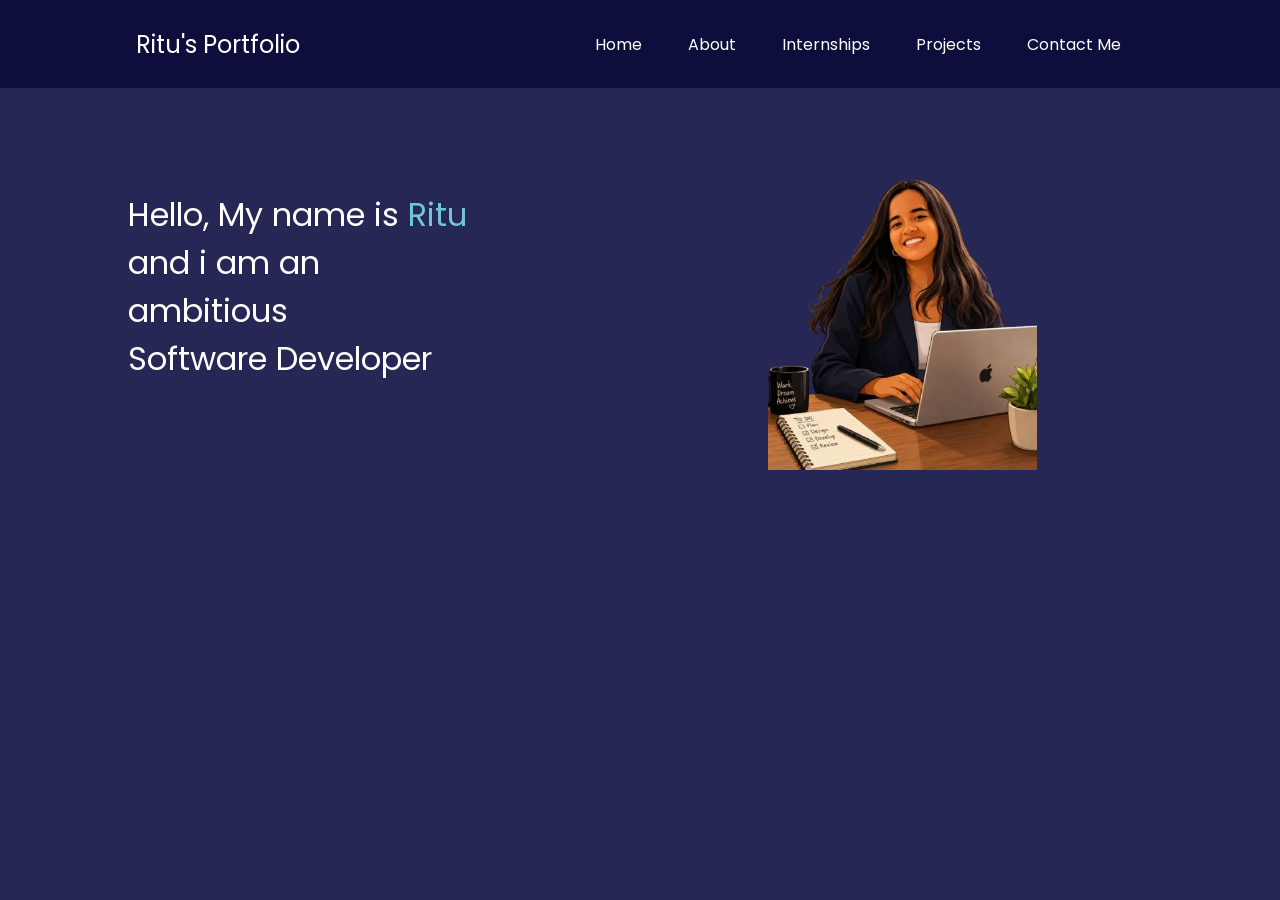
==== index.html @ 4cce6ff3 "Rituparna Ahir's portfolio" ====
<!doctype html>
<html lang="en">
  <head>
    <meta charset="UTF-8" />
    <meta name="viewport" content="width=device-width, initial-scale=1.0" />
    <title>RITU - PORTFOLIO WEBSITE</title>
    <link rel="preconnect" href="https://fonts.googleapis.com" />
    <link rel="preconnect" href="https://fonts.gstatic.com" crossorigin />
    <link
      href="https://fonts.googleapis.com/css2?family=Poppins:wght@400;700&display=swap"
      rel="stylesheet"
    />
    <link rel="stylesheet" href="style.css" />
    <style>
      * {
        margin: 0;
        padding: 0;
      }
      body {
        background-color: rgb(39, 39, 85);
        color: white;
        font-family: "Poppins", sans-serif;
      }

      nav{
        display: flex;
        justify-content: space-around;
        align-items: center;
        height: 88px;
        background-color: rgb(14, 14, 61);
      }
      nav ul{
        display: flex;
       justify-content: center; 
      }

      nav ul li{
        list-style:none;
        margin: 0 23px ;
      }

      nav ul li a {
        text-decoration: none;
        color: white;
      }
       nav ul li a:hover{
       color: rgb(51, 51, 97);
       font-size: 1.02rem;
       }
      .left{
        font-size: 1.5rem;
      }
      .firstsection{
        display: flex;
        justify-content: space-around;
        margin: 23px 0;
      }
        .firstsection > div{
      width: 30% ;
       margin:80px 0;
       align-items: center;
      }
      .leftsection{
        font-size: 2rem;
    
      }
      .rightsection img{
         width: 70%;
         height: auto;
      }
      .blue{
        color:rgb(112, 197, 217);
      }
    </style>
  </head>
  <body>
    <header>
      <nav>
        <div class="left">Ritu's Portfolio</div>
        <div class="right">
            <ul>
              <li><a href = "index.html" class="active">Home</a></li>
              <li><a href = "about.html">About</a></li>
              <li><a href = "internships.html">Internships</a></li>
              <li><a href = "projects.html">Projects</a></li>
              <li><a href = "contact.html">Contact Me</a></li>
            </ul>
        </div>
      </nav>
    </header>

    <main>
        <section class="firstsection" >
            <div class="leftsection">
              Hello, My name is <span class ="blue" >Ritu</span> 
              <div> and i am an </div>
              <div> ambitious </div>
              <div>Software Developer</div>
            </div>
            <div class="rightsection" style="margin-top: 0px;" >
              <img src="Images/image9.png" alt="Ritu" />
             
            </div>

        </section>
    </main>
  </body>
</html>
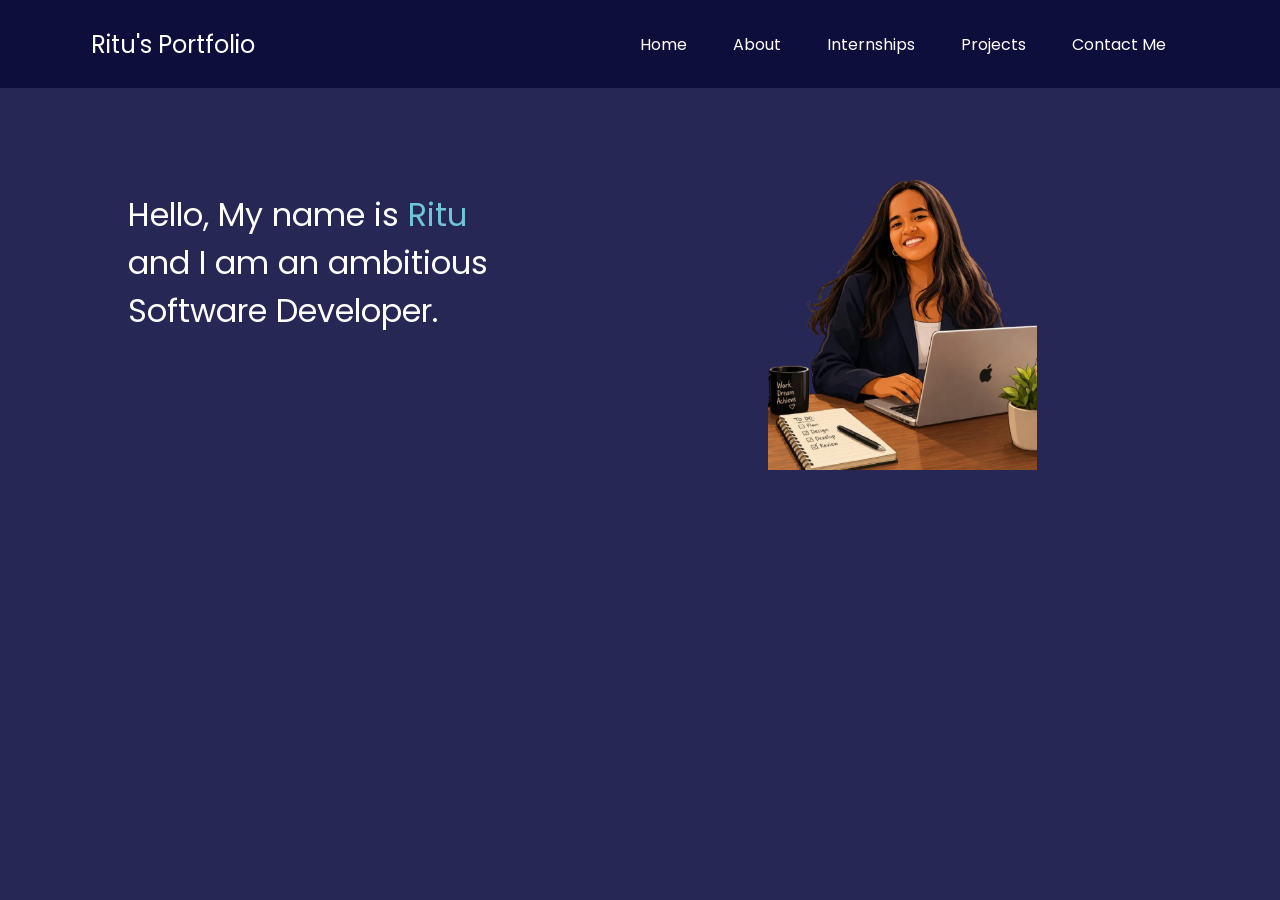
==== commit 2d4b0066: "portfolio" ====
--- a/index.html
+++ b/index.html
@@ -77,7 +77,12 @@
     <header>
       <nav>
         <div class="left">Ritu's Portfolio</div>
-        <div class="right">
+        <div class="hamburger" id="hamburger">
+          <span></span>
+          <span></span>
+          <span></span>
+        </div>
+        <div class="right" id="navMenu">
             <ul>
               <li><a href = "index.html" class="active">Home</a></li>
               <li><a href = "about.html">About</a></li>
@@ -92,10 +97,7 @@
     <main>
         <section class="firstsection" >
             <div class="leftsection">
-              Hello, My name is <span class ="blue" >Ritu</span> 
-              <div> and i am an </div>
-              <div> ambitious </div>
-              <div>Software Developer</div>
+              <p>Hello, My name is <span class ="blue">Ritu</span> and I am an ambitious Software Developer.</p>
             </div>
             <div class="rightsection" style="margin-top: 0px;" >
               <img src="Images/image9.png" alt="Ritu" />
@@ -104,5 +106,25 @@
 
         </section>
     </main>
+
+    <script>
+      // Hamburger Menu Toggle
+      const hamburger = document.getElementById('hamburger');
+      const navMenu = document.getElementById('navMenu');
+      
+      hamburger.addEventListener('click', () => {
+        hamburger.classList.toggle('active');
+        navMenu.classList.toggle('active');
+      });
+
+      // Close menu when a link is clicked
+      const navLinks = navMenu.querySelectorAll('a');
+      navLinks.forEach(link => {
+        link.addEventListener('click', () => {
+          hamburger.classList.remove('active');
+          navMenu.classList.remove('active');
+        });
+      });
+    </script>
   </body>
 </html>
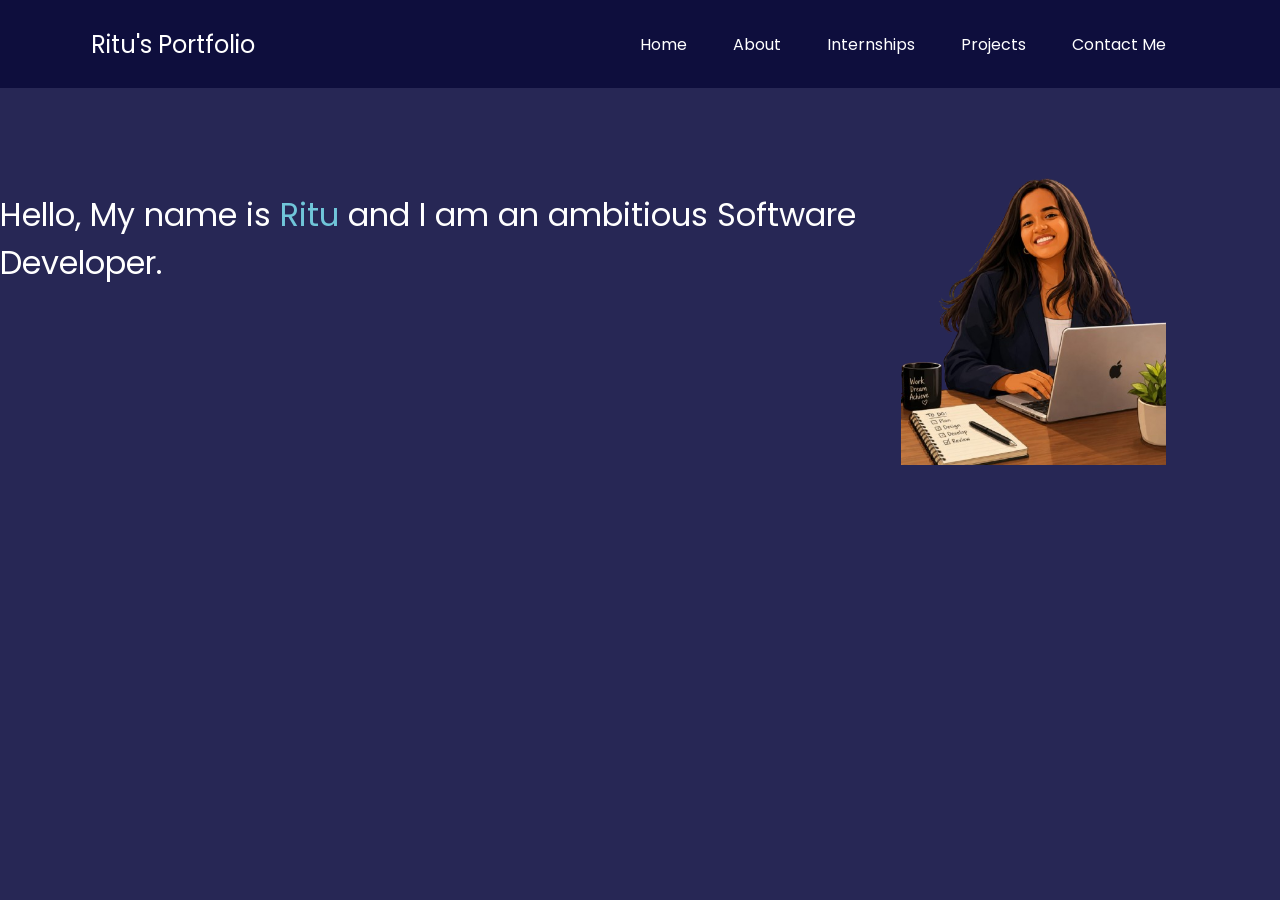
==== commit 97ce95ec: "portfolio" ====
--- a/index.html
+++ b/index.html
@@ -22,54 +22,52 @@
         font-family: "Poppins", sans-serif;
       }
 
-      nav{
+      nav {
         display: flex;
         justify-content: space-around;
         align-items: center;
         height: 88px;
         background-color: rgb(14, 14, 61);
       }
-      nav ul{
+      nav ul {
         display: flex;
-       justify-content: center; 
+        justify-content: center;
       }
 
-      nav ul li{
-        list-style:none;
-        margin: 0 23px ;
+      nav ul li {
+        list-style: none;
+        margin: 0 23px;
       }
 
       nav ul li a {
         text-decoration: none;
         color: white;
       }
-       nav ul li a:hover{
-       color: rgb(51, 51, 97);
-       font-size: 1.02rem;
-       }
-      .left{
+      nav ul li a:hover {
+        color: rgb(51, 51, 97);
+        font-size: 1.02rem;
+      }
+      .left {
         font-size: 1.5rem;
       }
-      .firstsection{
+      .firstsection {
         display: flex;
         justify-content: space-around;
         margin: 23px 0;
       }
-        .firstsection > div{
-      width: 30% ;
-       margin:80px 0;
-       align-items: center;
+      .firstsection > div {
+        margin: 80px 0;
+        align-items: center;
       }
-      .leftsection{
+      .leftsection {
         font-size: 2rem;
-    
       }
-      .rightsection img{
-         width: 70%;
-         height: auto;
+      .rightsection img {
+        width: 70%;
+        height: auto;
       }
-      .blue{
-        color:rgb(112, 197, 217);
+      .blue {
+        color: rgb(112, 197, 217);
       }
     </style>
   </head>
@@ -82,47 +80,48 @@
           <span></span>
           <span></span>
         </div>
-        <div class="right" id="navMenu">
-            <ul>
-              <li><a href = "index.html" class="active">Home</a></li>
-              <li><a href = "about.html">About</a></li>
-              <li><a href = "internships.html">Internships</a></li>
-              <li><a href = "projects.html">Projects</a></li>
-              <li><a href = "contact.html">Contact Me</a></li>
-            </ul>
+        <div  style="z-index:60;"class="right" id="navMenu">
+          <ul>
+            <li><a href="index.html"  class="active">Home</a></li>
+            <li><a href="about.html">About</a></li>
+            <li><a href="internships.html">Internships</a></li>
+            <li><a href="projects.html">Projects</a></li>
+            <li><a href="contact.html">Contact Me</a></li>
+          </ul>
         </div>
       </nav>
     </header>
 
     <main>
-        <section class="firstsection" >
-            <div class="leftsection">
-              <p>Hello, My name is <span class ="blue">Ritu</span> and I am an ambitious Software Developer.</p>
-            </div>
-            <div class="rightsection" style="margin-top: 0px;" >
-              <img src="Images/image9.png" alt="Ritu" />
-             
-            </div>
-
-        </section>
+      <section class="firstsection">
+        <div class="leftsection">
+          <p>
+            Hello, My name is <span class="blue">Ritu</span> and I am an
+            ambitious Software Developer.
+          </p>
+        </div>
+        <div class="rightsection" style="margin-top: 0px">
+          <img style="z-index: 50" src="Images/image9.png" alt="Ritu" />
+        </div>
+      </section>
     </main>
 
     <script>
       // Hamburger Menu Toggle
-      const hamburger = document.getElementById('hamburger');
-      const navMenu = document.getElementById('navMenu');
-      
-      hamburger.addEventListener('click', () => {
-        hamburger.classList.toggle('active');
-        navMenu.classList.toggle('active');
+      const hamburger = document.getElementById("hamburger");
+      const navMenu = document.getElementById("navMenu");
+
+      hamburger.addEventListener("click", () => {
+        hamburger.classList.toggle("active");
+        navMenu.classList.toggle("active");
       });
 
       // Close menu when a link is clicked
-      const navLinks = navMenu.querySelectorAll('a');
-      navLinks.forEach(link => {
-        link.addEventListener('click', () => {
-          hamburger.classList.remove('active');
-          navMenu.classList.remove('active');
+      const navLinks = navMenu.querySelectorAll("a");
+      navLinks.forEach((link) => {
+        link.addEventListener("click", () => {
+          hamburger.classList.remove("active");
+          navMenu.classList.remove("active");
         });
       });
     </script>
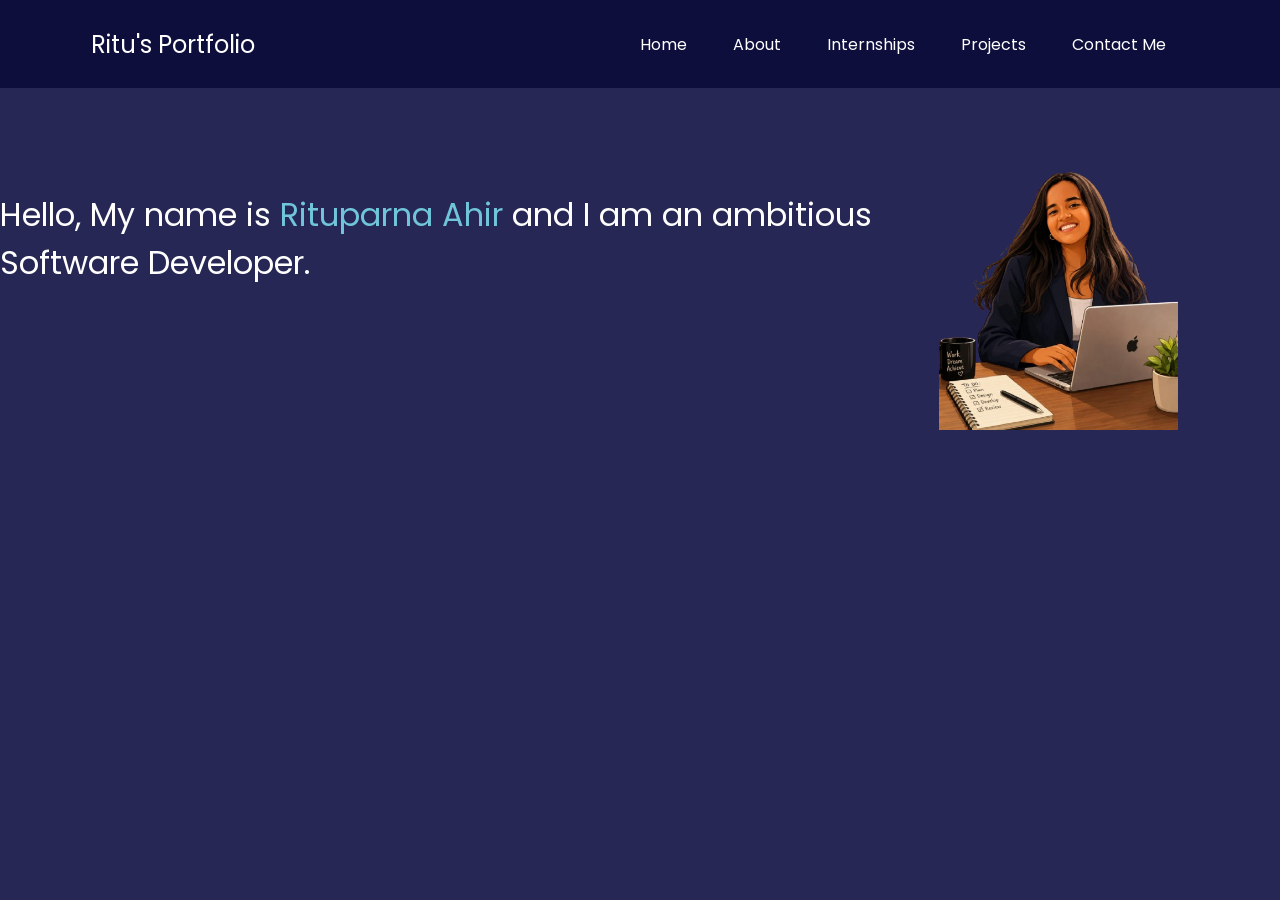
==== commit 5bca52c2: "portfolio" ====
--- a/index.html
+++ b/index.html
@@ -96,7 +96,7 @@
       <section class="firstsection">
         <div class="leftsection">
           <p>
-            Hello, My name is <span class="blue">Ritu</span> and I am an
+            Hello, My name is <span class="blue">Rituparna Ahir</span> and I am an
             ambitious Software Developer.
           </p>
         </div>
